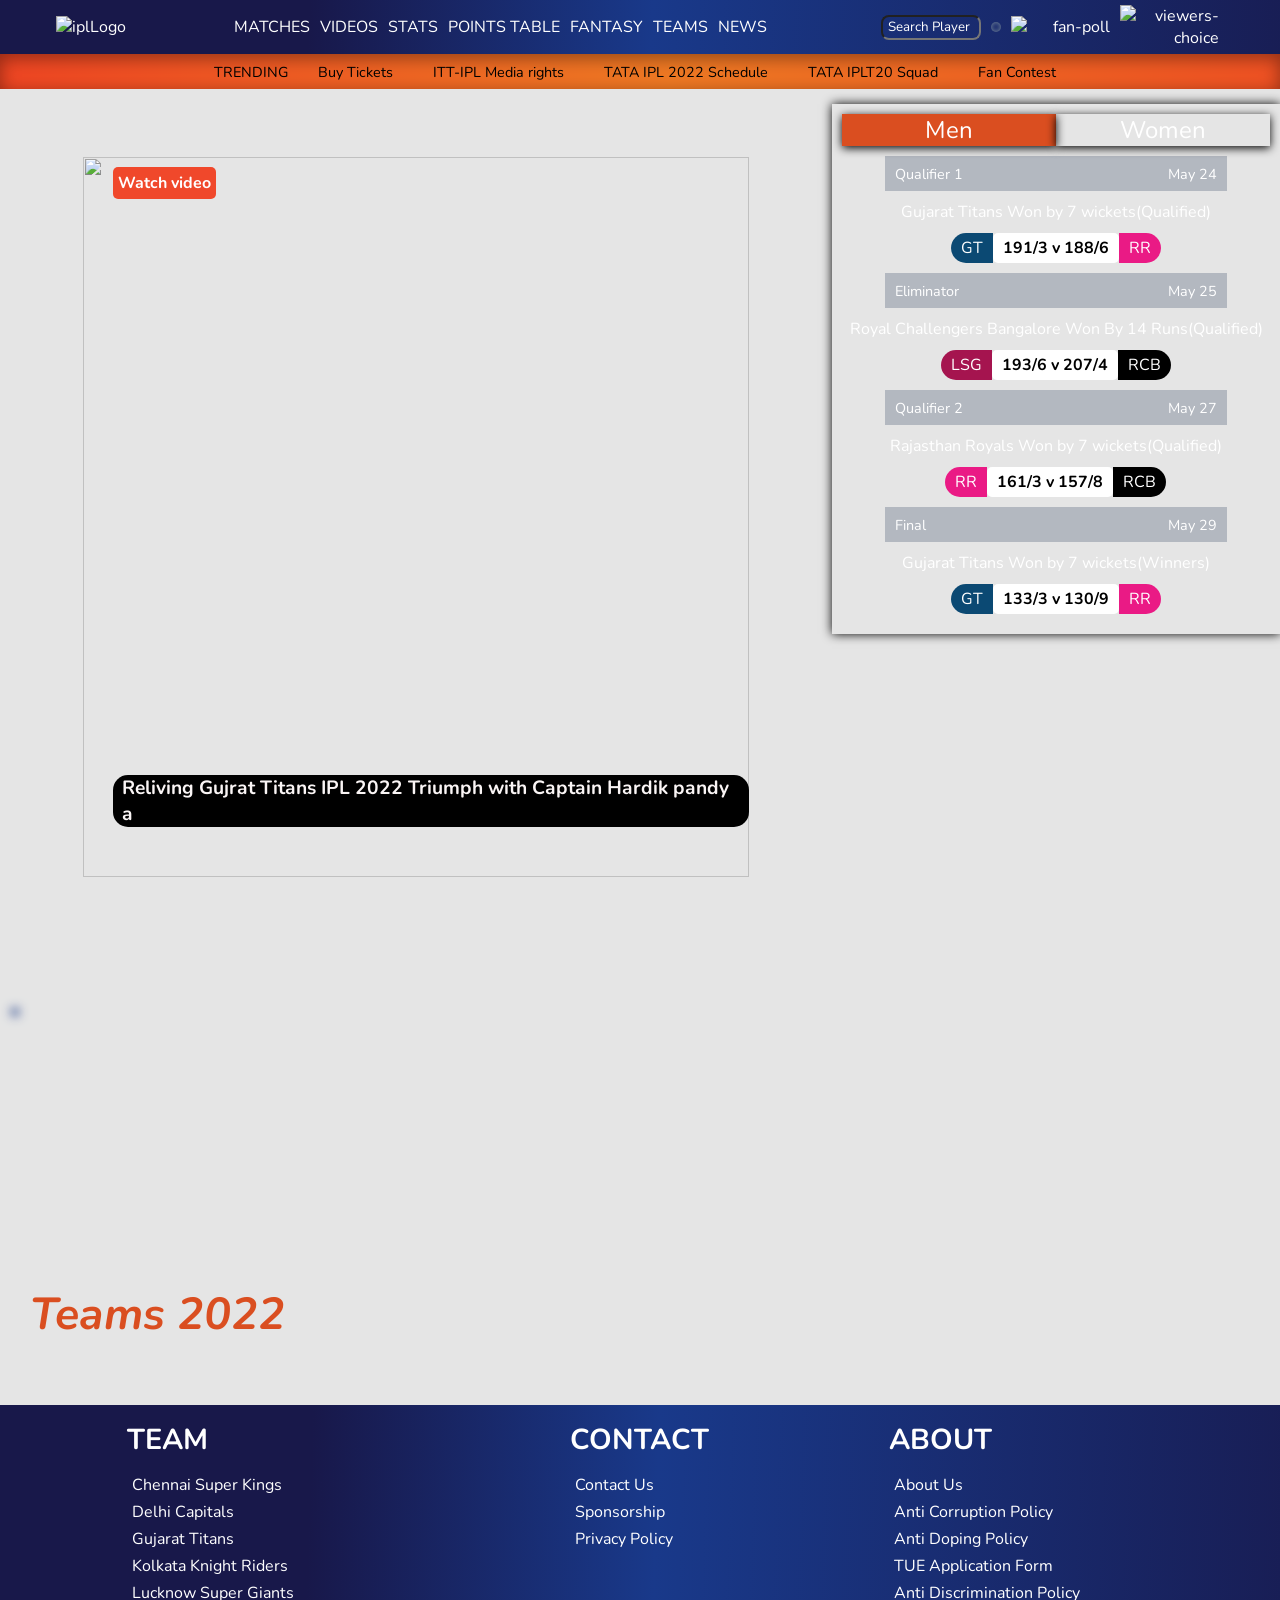
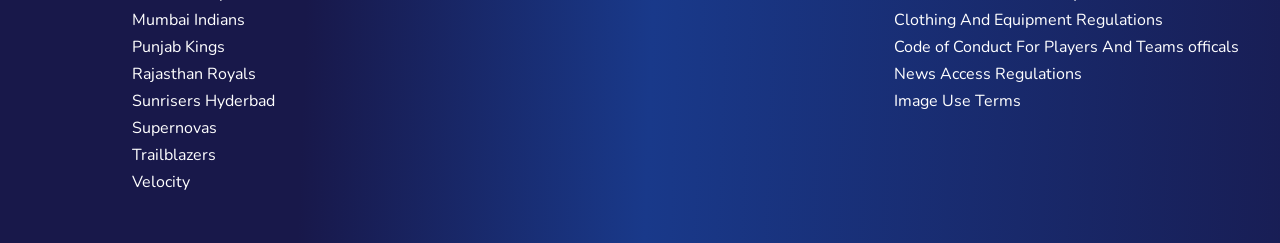
==== views/index.html @ 37f4d956 "Add files via upload" ====
<!DOCTYPE html>
    <html lang="en">
    
    <head>
        <meta charset="UTF-8">
        <meta http-equiv="X-UA-Compatible" content="IE=edge">
        <meta name="viewport" content="width=device-width, initial-scale=1.0">
        <link rel="stylesheet" href="../../public/css/style.css">
        <script src="https://kit.fontawesome.com/b57fd66914.js" crossorigin="anonymous"></script>
        <title>Indian Premier League</title>
        <link rel="icon"
            href="https://play-lh.googleusercontent.com/jT7BW0fN4fdzlBCkBQqfooB6ormtmKztDpXm_F7CyAMIPRZcL28boQmOwWqvCVelnDl5=w240-h480-rw"
            type="image/x-icon">
        <script src="https://kit.fontawesome.com/b57fd66914.js" crossorigin="anonymous"></script>
  
        <style>
            @import url('https://fonts.googleapis.com/css2?family=Lobster&family=Nunito:ital,wght@0,300;0,400;0,500;0,600;0,700;0,800;0,900;1,200;1,300;1,400;1,500;1,600;1,700;1,800;1,900&display=swap');

*{
    margin: 0;
    padding: 0;
    box-sizing: border-box;
    font-family: 'Nunito', sans-serif;
}



.navbar{
    display: flex;
    justify-content: space-around;
    width: 100%;
    padding: 5px;
    align-items: center;
    color: white;
    background: linear-gradient(92.04deg,#18184a 24.18%,#19398a 50.95%,#18184a 110.32%);
}

#centernav ul{
    justify-content: space-between;
    align-items: center;
    list-style-type: none;
    margin: 5px;
    display:none;
}

#centernav ul li{
    display: flex;
    margin: 0px 5px;
    align-items: center;
    
}

#leftnav{
    margin: 0px 3px;
}

#leftnav img{
    width: 80%;
}

#rightnav{
    text-align: right;
    margin: 0px 3px;
    display:flex;
    justify-content: center;
    align-items: center;
}

#rightnav img{
    margin: 0px 5px;
    width: 30%;
}

.trendingFlex{
    display: none;
}
.trendingFlex ul li{
    display: none;
    list-style-type: none;
    font-size: clamp(0.7rem,0.9rem,1.1rem);
}

   #moreOpsbtn{
    display: flex;
    margin: 0px 8px ;
    align-items: flex-end;
}

.sliderContainer{
    background: url("https://www.iplt20.com/assets/images/banner_bg.jpg");
    display: block;
    padding: 5px 0;
} 



.slides{
    display:flex;
    flex-direction: column;
    justify-content: space-evenly;
    margin: auto;
    width: 80%;
    position: relative;
    word-wrap: break-word;
    
}

#slideimg{
  width: 100%;
  margin: auto ;
  display: block;
}

.watchvideo{
    position: absolute;
    font-weight: bold;
    top: 10px;
    right: 10px;
    color: white;
    font-size: 1rem;
    background-color: #F0482B;
    padding: 5px;
    border-radius: 5px;
    height: fit-content;
    width: fit-content;
}

.imgdisc{
    color:rgb(250, 245, 245);
    font-size: clamp(1rem,1.2rem,1.4rem);
    position: absolute;
    font-weight: bold;
    bottom: 0px;
    left: 30px;
    padding: 0px 9px;
    background-color: black;
    border-radius: 15px;
    word-break: break-all;
}

#addplayer{
    box-shadow: 0px 0px 5px inset lightslategray;
    padding: 5px;
    border-radius: 5px;
    margin: 0px 5px;
}


#addplayerbtn{
    background: transparent;
    color: white;
    outline:none;
    margin: 0px 5px;
    border: none;
    outline:none;
    display: flex;
    justify-content: center;
    align-items: center;
}

@media screen and (min-width:1000px) {
    #centernav ul{
        display: flex;
    }
    .trendingFlex ul li{
    margin: 0px 15px;
    font-size: clamp(0.7rem,0.9rem,1.1rem);
    list-style-type: none;
}
}

@media screen  and (min-width:800px){
    .trendingFlex ul li{
    display:flex;
    }
    #moreOpsbtn{
    display: none;
}
.trendingFlex{
    display: flex;
}
#slideimg{
  width: 100%;
  height: 80vh;
  margin: auto ;
  display: block;
}


.sliderContainer{
    display: grid;
    grid-template-columns: 6.5fr 3.5fr;
    justify-content: space-between; 
    height: 95vh;  
    
}
 .imgdisc{
    color:rgb(250, 245, 245);
    font-size: clamp(1rem,1.2rem,1.4rem);
    position: absolute;
    font-weight: bold;
    bottom: 50px;
    left: 30px;
    padding: 0px 9px;
    background-color: black;
    border-radius: 15px;
    word-break: break-all;
}

.watchvideo{
    position: absolute;
    font-weight: bold;
    bottom: 100px;
    left: 30px;
    color: white;
    font-size: 1rem;
    background-color: #F0482B;
    padding: 5px;
    border-radius: 5px;
}

.Team22{
    position: relative;
    top: 100px;
    color: #DA4E20;
    margin: 110px 30px 50px 30px;
    font-style: italic;
}

}
.fa-address-card{
    height: 30px;
    width: 30px;
    display: flex;
    justify-content: center;
    align-items: center;
    font-size: 20px;
}

#rightnav input{
    border-radius: 8px;
    height: 25px;
    margin: 0px 5px;
    padding: 0px 5px;
    width: 100px;
    background: transparent;
    border: 2px solid  linear-gradient(90.15deg,#ef4123 -4.45%,#ef7923 52.36%,#ef4123 118.57%);
    outline: 2px solid  linear-gradient(90.15deg,#ef4123 -4.45%,#ef7923 52.36%,#ef4123 118.57%);
    color: white;
    }

#rightnav input::placeholder{
    color: white;
}

.teamCardbox,.teamCardContainer{
    display: grid;
    grid-template-columns: repeat( auto-fit, minmax(320px, 1fr) );
    justify-content: center;
    margin: 20px 0;
    align-items: center;
    text-align: center;
}

.teamCardbox{
    align-content: center;

}

body{
    background-color: #E5E5E5;
}


.teams{
    width: 18rem;
    height: 48vh;
    text-align: center;
    border: 1px solid black;  
    margin:  20px 20px ;
    border-radius: 16px;
    
}

.teams:hover img{
    height: 180px;
    width: 180px;
    transition: all .8s ease-in-out;
}

.sec2{
    display: grid;
    grid-template-columns: repeat(auto-fill,minmax(400px,1fr));
    width: 100%;
}

.playersCard{
    height: 48vh;
    width: 80%;
    background-size: cover;
    margin: 25px auto;
    border-radius: 10px;
}

.playersCard img{
height: 80%;
width: 100%;
align-items: center;
}

.playersCard a{
    text-decoration: none;
}

.iplsquad{
    background: -webkit-linear-gradient(180deg,#18184a 24.18%,#19398a 50.95%,#18184a 110.32%);
    -webkit-background-clip: text;
    -webkit-text-fill-color: transparent;
    font-size: 5rem;   
}

.iplsquaddiv{
    margin: 2rem;
    display: flex;
    justify-content: space-between;
    margin: 150px 30px 30px 30px;
}

.viewAll{
    height: fit-content;
    width: fit-content;
    border: 1px solid black;
    padding: 3px;
    border-radius: 8px;
    position: relative;
    top: 20px;
    background: linear-gradient(92.04deg,#18184a 24.18%,#19398a 50.95%,#18184a 110.32%);
    color: white; 
} 

.playersCard ul{
    list-style-type: none;
    color: white;
    text-align: center;
    position: relative;
    bottom: 8%;   
    width: 100%;
    font-size: 1.2rem;
    border-radius: 10px;
}

.playersCard ul li:nth-child(1){
    font-size: 1.8rem;
    /* color: black; */
    font-weight: bold;
}

.playersCard ul li span{
    font-weight: bold;
    margin:0 4px;
    font-size: 1.2rem;
}

.teams a{
    text-decoration: none;
    color: white;
    display: grid;
    grid-template-rows: 1fr;
    height: 100%;
}

.teams img{
    height: 10rem;
    width: 10rem;
    margin: auto;
}

.teams h5{
    font-size: 1.3rem;
    margin: 5px 0;
}

.teams:hover h5{
     font-size:1.5rem ;
     transition: all .8s ease-in-out;
}

.teams p{
    font-size: 1.1rem;
}

.teams div{
    font-size: 1.1rem;
    margin: 7px auto;
    border: 1px solid red;
    width: fit-content;
    padding: 5px 5px;
    border-radius: 15px;
    color: rgb(170, 126, 14);
    background-color: white;
}

.fa-trophy{
    color:goldenrod;
    margin: 0px 3px;
}

.navbar2{
  display:grid;
  grid-template-columns: repeat(auto-fill,minmax(100px,1fr));
  justify-content: center;
  align-items: center;
  padding: 15px;
  margin: 30px 0px 0px 0px ;
}



.navbar2 img{
    height: 85px;
    width: 85px;
}

.formContainer{
    margin: 40px  auto  0;
    /* height: 150px; */
    width: fit-content;
    padding: 5px;
    box-shadow: 0px 0px 10px inset lightslategray;
    font-weight: bold;
    /* text-align: center; */
    display: none;
}

.formContainer form input{
    margin: 5px;
    border: none;
    outline: none;
}

.formContainer form{
    margin: 10px;
}


.formContainer form label{
    font-size: 1.2rem;
}

#subbtn{
    margin-left:25%;
    font-size: 1rem;
    background: linear-gradient(92.04deg,#18184a 24.18%,#19398a 50.95%,#18184a 110.32%);
    /* background: linear-gradient(92.04deg,#98b3bb 24.18%,#466bab 50.95%,#1A3C93 110.32%); */
    color: white;
    outline: none;
    border: none;
    padding: 2px 5px;
    border-radius: 5px;
}

#dlbtn{
    margin-left:5%;
    font-size: 1rem;
    background: linear-gradient(92.04deg,#18184a 24.18%,#19398a 50.95%,#18184a 110.32%);
    /* background: linear-gradient(92.04deg,#98b3bb 24.18%,#466bab 50.95%,#1A3C93 110.32%); */
    color: white;
    outline: none;
    border: none;
    padding: 2px 5px;
    border-radius: 5px;
}

#fname,#role,#fteam,#AddplayCode{
    outline: none;
    border: none;
    padding: 5px;
    width: 250px;
}

.teamBanner{
    background-image: url("https://www.iplt20.com/assets/images/ipl-og-image-new.jpg");
    width: 100%;
    /* height: 100%; */
    background-size: cover;
    background-repeat: no-repeat;
    outline: none;
    border: none;
}

 .selectedteam{
    display: grid;
    grid-template-columns: 1fr 1fr;
 } 

.cont{
    padding: 15px;
    display: flex;
    background: linear-gradient(92.04deg,#98b3bb 24.18%,#466bab 50.95%,#1A3C93 110.32%);
    color: white;
}

.logo{
    height: 180px;
    width: 180px;
}

.cont div h2{
    font-size: 3rem;
}

.cont div:last-child{
    display: flex;
    justify-content:flex-start;
    flex-direction: column;
    margin: 0px 0px 0px 20px ;

}

.trophy{
    margin: 10px;
    width: 100%;
    padding-top: 5px;
    margin: 8px 0;
}

.trophy i {
    width:fit-content;
    height: 30px;
    background-color: white;
    display:flex;
    justify-content:space-evenly;
    align-items: center;
    border-radius: 15px;
    padding: 0px 5px;
}

.trophy ul{
    margin: 20px 0px ;
    font-size: 1.3rem;
    list-style-type: none;
}

.trophy ul li{
    margin: 5px 0px;
    
}

.trophy ul li span{
    color:black;
    font-weight: bold;
    font-size: 1.5rem;
}

.officialsite{
    height: 30px;
    width: 300px;
    font-size: 1.5rem;
    /* background-color: #EF4123; */
    background: linear-gradient(92.04deg,#18184a 24.18%,#19398a 50.95%,#18184a 110.32%);
    border-radius: 8px;
    color: white;
    padding: 5px;
    margin: 8px 0px;
    display:flex;
    justify-content: space-evenly;
    align-items: center;
}

.playersec{
    display:flex;
    justify-content: center;
    align-items: center;
    height: fit-content;
}

@media screen and (max-width:550px) {
    .playersec{
        display: flex;
        justify-content: center;
        align-items:flex-start;
        flex-direction: column;
        margin: 0;
    }
    .playerImg{
        text-align: center;
    }
    .playerImg img{
        text-align: center;
        padding: 0;
    }
    .iplsquaddiv{
        margin: 50px 20px 30px 20px;
    }
    .iplsquad{
        font-size: 3rem;
    }
    #viewerImg{
        display: none;
    }
}


.playerImg{
    width: 80%;
    text-align: right;
    height: 60vh;
    box-sizing: border-box;
}

.playerImg img{
    height: 100%;
    
}

.playerabout{
    width: 80%;
    padding: 0px 10px;
}

.playerabout h1{
    font-size:clamp(2rem,3rem,4rem);
    color: white;
}
#playerDis{
            color: white;
            font-size: clamp(0.9rem,1.1rem,1.3rem);
        }

        

.playerabout ul li{
    list-style-type: none;
    font-size:clamp(1rem,1.3rem,1.6rem);
    color: white;
}


footer{
    margin: 50px 0 0 0;

}

footer div{
    background: linear-gradient(92.04deg,#18184a 24.18%,#19398a 50.95%,#18184a 110.32%);
    color: white;
    display: grid;
    grid-template-columns: 1fr 1fr 1fr;
}

footer div ul{
  margin:0px auto;
}

footer div ul h1{
    margin: 15px 0;
    font-size: 1.8rem;
}

footer div ul li{
    list-style-type: none;
    margin: 5px;
    font-size: 1rem;
}

footer div ul li:last-child{
    margin-bottom: 50px;
}

.trendingFlex{
    background: linear-gradient(90.15deg,#ef4123 -4.45%,#ef7923 52.36%,#ef4123 118.57%);
    box-shadow: inset 0 4px 18px rgb(0 0 0/ 40%);
    height: 2.2rem;
    display:flex;
    justify-content: space-evenly;
    align-items: center;
}

.fa-angle-right{
color: rgb(220, 210, 210);
margin: 0px 5px;    
}


.trendingFlex ul{
    display: flex;
    justify-content: center;
    align-items: center;
}

.Container{
    box-shadow:  0px 0px 10px black;
    padding: 10px;
    margin: 10px 0px;
}

.tickets{
width: 98%;
height: 120px;
margin: 50px auto;
}

.Team22{
position: relative;
color: #DA4E20;
margin: 70px 30px;
font-style: italic
}

.Team22 h1{
font-size:clamp(2rem,2.8rem,3.2rem);
}

.tickets img{
    width: 100%;
    border-radius: 15px;
    box-shadow: 2px 2px 10px 5px #7e8eb5;
}


.MenWomens ul{
display: grid;
grid-template-columns: 1fr 1fr;
justify-content: space-around;
text-align: center;
list-style-type: none;
font-size: 1.5rem;
color: white;
}

.MenWomens ul li{
    font-size: 1.5rem;
box-shadow: 0px 2px 10px black;

}

.Matchteams{
    display:flex;
    justify-content: space-between;
    align-items: center;
    width: 80%;
    margin: 10px auto;
    background: rgb(1 24 60 / 22%);
    padding: 0px 10px;
    height: 35px;
    color:white
}

.Matchteams p{
    font-size: clamp(0.7rem,0.9rem,1.1rem);
}

.matchres{
text-align: center;
margin: 10px auto;
font: 1.2rem;
color:white

}

.finalScore{
    display:flex;
    justify-content: center;
    align-items: center;
    width: 60%;
    margin: 10px auto;
}

.finalScore div{
    padding: 0px 10px;
    height: 30px;
    display:flex;
    justify-content: center;
    align-items: center;
}

.fsleft{
    border-top-left-radius: 20px;
    border-bottom-left-radius: 20px;
    transition: all 0.5s ease-in-out;
}
.fsright{
    border-top-right-radius: 20px;
    border-bottom-right-radius: 20px;
    transition: all 0.5s ease-in-out;

}

.finalScore:hover .fsright,.finalScore:hover  .fsleft{
    padding: 0px 20px;
}

.GT{
    background-color: #0B4973;
    color: white;
}

.RR{
    color: white;
    background-color: #EA1A85;
}

.LSG{
    color: white;
    background-color:#A5144F ;
}
.RCB{
    color: white;
    background-color:black ;
}

.fscenter{
    background-color: white;
    color: black;
    font-weight: bold;
    border-radius: 5px;
}

#mens{
    background-color: #DA4E20;
}

#playerdes{
    padding: 10px;
}

        </style>
  
  
    </head>
    
    <body>
        <header>
            <nav class="navbar">
                <div id="leftnav">
                    <img src="https://www.iplt20.com/assets/images/ipl-logo-new-old.png" alt="iplLogo">
                </div>
    
                <div id="centernav">
                    <ul>
                        <li>MATCHES</li>
                        <li>VIDEOS</li>
                        <li>STATS</li>
                        <li>POINTS TABLE</li>
                        <li>FANTASY</li>
                        <li>TEAMS</li>
                        <li>NEWS</li>
                    </ul>
                </div>
    
                <div id="rightnav">
                    <input type="text" placeholder="Search Player By Team">
                    <i id="addplayer" class="fa-solid fa-user-plus"></i>
                    <img src="https://www.iplt20.com/assets/images/fan-poll.svg" alt="fan-poll">
                    <img id="viewerImg" src="https://www.iplt20.com/assets/images/viewers-choice.svg" alt="viewers-choice">
                </div>
            </nav>
    
            <div class="trendingFlex">
                <ul>
                    <li>TRENDING</li>
                    <li>Buy Tickets <i class="fa-solid fa-angle-right"></i></li>
                    <li>ITT-IPL Media rights <i class="fa-solid fa-angle-right"></i></li>
                    <li>TATA IPL 2022 Schedule <i class="fa-solid fa-angle-right"></i></li>
                    <li>TATA IPLT20 Squad <i class="fa-solid fa-angle-right"></i></li>
                    <li> Fan Contest <i class="fa-solid fa-angle-right"></i></li>
                </ul>
            </div>
        </header>
    
        <section class="sliderContainer">
            <div class="slides">
                <img id="slideimg"
                    src="https://cf-images.eu-west-1.prod.boltdns.net/v1/static/3588749423001/887b8228-7adb-4319-baf7-7978dd3a1406/c396855b-0408-47da-bc2b-18a61cea74db/1280x720/match/image.jpg"
                    alt="" srcset="">
                <div class="watchvideo"> Watch video </div>
                <p class="imgdisc">Lorem ipsum dolor sit amet consectetur adipisicing elit. Explicabo, nam.</p>
            </div>
            <div class="scoreCardContainer">
                <div class="Container">
                    <div class="MenWomens">
                        <ul class="menswomenul">
                            <li id="mens">Men</li>
                            <li id="womens">Women</li>
                        </ul>
                    </div>
                    <div class="temastatusCard">
                        <div class="Matchteams">
                            <p>
                                Qualifier 1
                            </p>
                            <p>
                                May 24
                            </p>
                        </div>
                        <p class="matchres">Gujarat Titans Won by 7 wickets(Qualified)</p>
                        <div class="finalScore">
                            <div class="fsleft GT">GT</div>
                            <div class="fscenter"> 191/3 v 188/6 </div>
                            <div class="fsright RR">RR</div>
                        </div>
                    </div>
        
                    <div class="temastatusCard">
                        <div class="Matchteams">
                            <p>
                                Eliminator
                            </p>
                            <p>
                                May 25
                            </p>
                        </div>
                        <p class="matchres">Royal Challengers Bangalore Won By 14 Runs(Qualified)</p>
                        <div class="finalScore">
                            <div class="fsleft LSG">LSG</div>
                            <div class="fscenter"> 193/6 v 207/4 </div>
                            <div class="fsright RCB">RCB</div>
                        </div>
                    </div>
                    <div class="temastatusCard">
                        <div class="Matchteams">
                            <p>
                                Qualifier 2
                            </p>
                            <p>
                                May 27
                            </p>
                        </div>
                        <p class="matchres">Rajasthan Royals Won by 7 wickets(Qualified)</p>
                        <div class="finalScore">
                            <div class="fsleft RR">RR</div>
                            <div class="fscenter"> 161/3 v 157/8 </div>
                            <div class="fsright RCB">RCB</div>
                        </div>
                    </div>
                    <div class="temastatusCard">
                        <div class="Matchteams">
                            <p>
                                Final
                            </p>
                            <p>
                                May 29
                            </p>
                        </div>
                        <p class="matchres">Gujarat Titans Won by 7 wickets(Winners)</p>
                        <div class="finalScore">
                            <div class="fsleft GT">GT</div>
                            <div class="fscenter"> 133/3 v 130/9 </div>
                            <div class="fsright RR">RR</div>
                        </div>
                    </div>
                </div>
            </div>
        </section>

        <section id="searchresult">
            <div class="formContainer" id="formContainerid">
                <form>
                    <label for="fname">Name : </label><br>
                    <input type="text" id="fname" name="fname" placeholder="PlayerName"><br>
                    <label for="lname"> Team : </label><br>
                    <input type="text" id="fteam" name="fteam" 
                    placeholder="PlayerTeam"><br>
                    <label for="lname"> Role : </label><br>
                    <input type="text" id="role" name="role"
                    placeholder="PlayerRole"><br>
                    <label for="AddLPlayerCode"> AddPlayer Code : </label><br>
                    <input type="number" id="AddplayCode" name="AddLPlayerCode"
                    placeholder="345235"><br>
                    <label for="description"> Player Description : </label> <br>
                    <textarea name="playerdes" id="playerdes" cols="30" rows="5" placeholder="PLayerDescription"></textarea>
                    <p>*For deletion only PlayerName and Team is required.</p>
                </form>
                <div>
                    <button id="subbtn">Add</button> <button id="dlbtn"> Delete </button>
                </div>
            </div>
            <div class="resultbox">
            </div>
        </section>

    
        <section class="tickets">
            <img src="https://www.iplt20.com/assets/images/buy-tickets-banner-op-3.png" alt="">
        </section>
    
        <section class="Team22">
             <h1> Teams 2022 </h1>
        </section>
    
        <section id="section2home">
            <div class="teamCardContainer">
                <div class="teamCardbox">
                </div>
    
            </div>
        </section>
    
    
        <footer>
            <div>
                <ul>
                    <h1>TEAM</h1>
                    <li>Chennai Super Kings</li>
                    <li>Delhi Capitals</li>
                    <li>Gujarat Titans</li>
                    <li>Kolkata Knight Riders</li>
                    <li>Lucknow Super Giants</li>
                    <li>Mumbai Indians</li>
                    <li>Punjab Kings</li>
                    <li>Rajasthan Royals</li>
                    <li>Sunrisers Hyderbad</li>
                    <li>Supernovas</li>
                    <li>Trailblazers</li>
                    <li>Velocity</li>
                </ul>
    
                <ul>
                    <h1>CONTACT</h1>
                    <li>Contact Us</li>
                    <li>Sponsorship</li>
                    <li>Privacy Policy</li>
                </ul>
    
                <ul>
                    <h1>ABOUT</h1>
                    <li>About Us</li>
                    <li>Anti Corruption Policy</li>
                    <li>Anti Doping Policy</li>
                    <li>TUE Application Form</li>
                    <li>Anti Discrimination Policy</li>
                    <li>Clothing And Equipment Regulations</li>
                    <li>Code of Conduct For Players And Teams officals</li>
                    <li>News Access Regulations</li>
                    <li>Image Use Terms</li>
                </ul>
            </div>
    
        </footer>    
<script>
const teamCardContainer = document.getElementsByClassName(".teamCardContainer");
const teamCardbox = document.querySelector(".teamCardbox");
const selectedteam = document.querySelector(".selectedteam");
const selectedteamdetails = document.querySelector(".selectedteamdetails");
const inputData = document.querySelector("input");
const section2 = document.querySelector(".sec2");
const playerContainer = document.querySelector(".playerContainer");
const resultbox = document.querySelector(".resultbox");
const section2home = document.getElementById("#section2home");
const searchresult = document.getElementById("#searchresult");
const addplayer = document.querySelector("#addplayer");
const formname = document.getElementById("fname");
const formteam = document.getElementById("fteam");
const formrole = document.getElementById("role");
const submit = document.getElementById("subbtn");
const deletep = document.getElementById("dlbtn");
const formContainer = document.getElementById("formContainerid");
const check = location.href;
const slideimg = document.getElementById('slideimg')
const imgdisc = document.querySelector('.imgdisc')
const mensColor = document.getElementById('mens')
const womensColor = document.getElementById('womens')
const menswomenul = document.querySelector('.menswomenul')
const teams22 = document.querySelector('.Team22')
const playerdesform = document.getElementById('playerdes')
const AddplayCode = document.getElementById('AddplayCode')
let count = 0;

let imgArr = ['https://cf-images.eu-west-1.prod.boltdns.net/v1/static/3588749423001/13d385bb-5454-4528-81f5-ad7db9e4a389/91409203-c739-46c2-875b-25b1a0f58b03/1280x720/match/image.jpg',
'https://cf-images.eu-west-1.prod.boltdns.net/v1/static/3588749423001/d5771d5d-a702-49f5-899e-c92cd22d7901/4be25f05-8c40-48d7-bf73-a9df85511384/1280x720/match/image.jpg',
'https://cf-images.eu-west-1.prod.boltdns.net/v1/static/3588749423001/313720f4-667c-437a-8c8d-e34af8968ffc/ff2335bc-a243-4301-aa4f-470a6b4abd14/1280x720/match/image.jpg',
'https://cf-images.eu-west-1.prod.boltdns.net/v1/static/3588749423001/887b8228-7adb-4319-baf7-7978dd3a1406/c396855b-0408-47da-bc2b-18a61cea74db/1280x720/match/image.jpg']



let imgdes = [
  "TATA IPL 2022: Top Moments",'Reliving Gujrat Titans IPL 2022 Triumph with Captain Hardik pandya ','Capping of Gujarat Titans IPL 2022 win with Rashid khan and David Miller','Captian Hardik,delivers for GT with superb 3-17'
]

setInterval(()=>{
  count++
  if(count == 4){
    count = 0;
  }
  slideimg.src = imgArr[count]
  imgdisc.innerHTML = imgdes[count]

},1000)



  menswomenul.addEventListener('click',(e)=>{
  let checkId = e.target.id
    if(checkId == "mens"){
      womensColor.style.background="transparent";
      mensColor.style.backgroundColor=" #DA4E20";
    }else if(checkId == "womens"){
      womensColor.style.backgroundColor=" #DA4E20"
      mensColor.style.background="transparent";
    }
  })

  submit.addEventListener("click", () => {
    let playrole = formrole.value;
    let playname = formname.value;
    let playteam = formteam.value;
    let playdes = playerdesform.value
    let AddplayerCode = AddplayCode.value 
    if( AddplayerCode == 345235 ){
        done(playname, playteam, playrole,playdes);
    }else{
        alert('Please enter right AdplayerCode')
    }
    console.log(playteam);
    alert("Player Updated Please Check Team");
    playname = "";
    playrole = "";
    playteam = "";
    playdes = ""
  });



  deletep.addEventListener("click", () => {
    const playteam = formteam.value;
    const playerName = formname.value;
    deletePlayer(playteam,playerName);
    alert("Player Deleted Please Check Team");
  });
  

  addplayer.addEventListener("click", () => {
    formContainer.style.display = "block";
    console.log('clicked')
  });


  function done(name, team, role, des) {
    console.log(name, team, role, des);
  var link = 1;
  if (/^c/i.test(team)) {
    link = 1;
  } else if (/^d/i.test(team)) {
    link = 2;
  } else if (/^g/i.test(team)) {
    link = 3;
  } else if (/^k/i.test(team)) {
    link = 4;
  } else if (/^l/i.test(team)) {
    link = 5;
  } else if (/^m/i.test(team)) {
    link = 6;
  } else if (/^p/i.test(team)) {
    link = 7;
  } else if (/^ra/i.test(team)) {
    link = 8;
  } else if (/^ro/i.test(team)) {
    link = 9;
  } else if (/^s/i.test(team)) {
    link = 10;
  } else {
    alert("Please write complete name.");
  }
    addplayerPost(link,name,role,des)
}

let fakedes = " (DESCRIPTION WAS LESS THEN 50)  Lorem ipsum dolor sit amet consectetur adipisicing elit. Aspernatur, assumenda. In aliquam deserunt unde, dicta esse libero cum consequuntur eum, natus consectetur enim, quas assumenda fuga exercitationem nihil dolorem. Praesentium dolore doloremque quod error eligendi. Repudiandae impedit, magni molestiae quia sint ea fugit, odit dolore similique placeat accusantium deserunt voluptatibus beatae tempore quod? Inventore, neque incidunt necessitatibus totam culpa optio. Mollitia aliquam, cupiditate at quaerat ducimus non neque commodi accusantium minima atque, nisi tempora, tempore quam repellendus maiores! Beatae minima veniam optio facere nam nemo, maxime expedita temporibus eligendi assumenda perferendis officia accusamus sint dicta provident explicabo? Iste, eveniet corporis."

function addplayerPost(link,name,role,des){
    if(des.length < 50){
        des = fakedes
    }
    fetch(`http://localhost:8080/addPlayer/${link}`, {
     method: "POST",
     body: JSON.stringify({
    img: "https://www.nicepng.com/png/full/244-2442998_cricket-batsman-vector-png-cricket-png.png",
    playername: `${name}`,
    role: `${role}`,
    price: "20lakh",
    isPlaying: "New Added",
    description:`${des}` 
     }),
     headers: {
         "Content-type": "application/json; charset=UTF-8"
     }
 })
 .then(response => response.json())
 .then(json => console.log(json));

}

  inputData.addEventListener("keyup", function (e) {
    if (e.keyCode === 13) {
      let comp = e.target.value;
      console.log(comp)
      if (/^c/i.test(comp)) {
        search(1);
      } else if (/^d/i.test(comp)) {
        search(2);
      } else if (/^g/i.test(comp)) {
        search(3);
      } else if (/^k/i.test(comp)) {
        search(4);
      } else if (/^l/i.test(comp)) {
        search(5);
      } else if (/^m/i.test(comp)) {
        search(6);
      } else if (/^p/i.test(comp)) {
        search(7);
      } else if (/^rr/i.test(comp)) {
        search(8);
      } else if (/^rc/i.test(comp)) {
        search(9);
      } else if (/^s/i.test(comp)) {
        search(10);
      } else if (comp == "") {
        location.reload();
      } else {
        alert("Please write complete name.");
      }
      comp = "";
    }
  });

function deletePlayer(team,name) {
    console.log("functioncalled")
  var link = 0;
  if (/^c/i.test(team)) {
    link = 0;
  } else if (/^d/i.test(team)) {
    link = 1;
  } else if (/^g/i.test(team)) {
    link = 2;
  } else if (/^k/i.test(team)) {
    link = 3;
  } else if (/^l/i.test(team)) {
    link = 4;
  } else if (/^m/i.test(team)) {
    link = 5;
  } else if (/^p/i.test(team)) {
    link = 6;
  } else if (/^ra/i.test(team)) {
    link = 7;
  } else if (/^ro/i.test(team)) {
    link = 8;
  } else if (/^s/i.test(team)) {
    link = 9;
  } else {
    alert("Please write complete name.");
  }
  console.log(`http://localhost:8080/Player${link+1}/${name}`)
   
  fetch(`http://localhost:8080/Player${link+1}/${name}`,{
  method:'DELETE',
  headers: {
  'Content-Type':'application/json',
  },
//   body: JSON.stringify(Your_additional_data_info)
})


    
}


function search(link) {
  teamCardbox.style.display = "none";
  resultbox.innerHTML = "";
  teams22.style.display = "none";
  resultbox.innerHTML = `
  <div class="iplsquaddiv">
        <h1 class="iplsquad">IPL Squad 2022</h1>
        <div class="viewAll">View All</div>
  </div>`

  Promise.all([
	fetch(`http://localhost:8080/getTeams/${link}`),
	fetch(`http://localhost:8080/players${link}`)
]).then(function (responses) {
	return Promise.all(responses.map(function (response) {
		return response.json();
	}));
}).then(function (data) {
	console.log(data);
    var part1 = data[0]
    var part2 = data[1]
    appendSearchRes(part1[0],part2)
}).catch(function (error) {
	console.log(error);
});            
}

function appendSearchRes(part1,part2){
    for (var k = 0; k < part2.length; k++) {
    const selectteamdata = `
    <div class="playersec" style="background:${part1.background}; margin:10px 10px ;">
    <div class="playerImg">
    <img src="${part2[k].img}" alt="">
    
    </div>
    <div class="playerabout">
        <h1>${part2[k].playername}</h1>
        <ul>
            <li>Team : ${part1.teamName} </li>
            <li>Roll : ${part2[k].role}</li>
            <li>Price : ${part2[k].price}</li>
            <li>Status : ${part2[k].isPlaying}</li>
        </ul>
    </div>
    </div>
    `;
    resultbox.innerHTML += selectteamdata;
  }
}


fetch('http://localhost:8080/getTeams')
.then((Response) => Response.json())
.then((data)=>{
    appendCard(data)
})

function appendCard(data){
    console.log(data)
    for (var i = 0; i < 10; i++) {
      const teamCards = `<div class="teams" id="${i + 1}"  style="background:${
        data[i].background
      };border:${data[i].border}">
        <a href="teamdetails?id=${i + 1}" id="${i + 1}">
            <img src="${data[i].img}" alt="teamLogo" id="${i + 1}">
            <h5>${data[i].teamName}</h5>
            <p>${data[i].Stadium}</p>
            <div> <i class="fa-solid fa-trophy"></i>${data[i].Won} </div>
        </a>
    </div>`;
      if (document.querySelector(".teamCardbox") != null) {
        teamCardbox.innerHTML += teamCards;
      }
    }
}
</script>



</script>
</body>
</html>
---- public/css/style.css ----
@import url('https://fonts.googleapis.com/css2?family=Lobster&family=Nunito:ital,wght@0,300;0,400;0,500;0,600;0,700;0,800;0,900;1,200;1,300;1,400;1,500;1,600;1,700;1,800;1,900&display=swap');

*{
    margin: 0;
    padding: 0;
    box-sizing: border-box;
    font-family: 'Nunito', sans-serif;
}



.navbar{
    display: flex;
    justify-content: space-around;
    width: 100%;
    padding: 5px;
    align-items: center;
    color: white;
    background: linear-gradient(92.04deg,#18184a 24.18%,#19398a 50.95%,#18184a 110.32%);
}

#centernav ul{
    justify-content: space-between;
    align-items: center;
    list-style-type: none;
    margin: 5px;
    display:none;
}

#centernav ul li{
    display: flex;
    margin: 0px 5px;
    align-items: center;
    
}

#leftnav{
    margin: 0px 3px;
}

#leftnav img{
    width: 80%;
}

#rightnav{
    text-align: right;
    margin: 0px 3px;
    display:flex;
    justify-content: center;
    align-items: center;
}

#rightnav img{
    margin: 0px 5px;
    width: 30%;
}

.trendingFlex{
    display: none;
}
.trendingFlex ul li{
    display: none;
    list-style-type: none;
    font-size: clamp(0.7rem,0.9rem,1.1rem);
}

   #moreOpsbtn{
    display: flex;
    margin: 0px 8px ;
    align-items: flex-end;
}

.sliderContainer{
    background: url("https://www.iplt20.com/assets/images/banner_bg.jpg");
    display: block;
    padding: 5px 0;
} 



.slides{
    display:flex;
    flex-direction: column;
    justify-content: space-evenly;
    margin: auto;
    width: 80%;
    position: relative;
    word-wrap: break-word;
    
}

#slideimg{
  width: 100%;
  margin: auto ;
  display: block;
}

.watchvideo{
    position: absolute;
    font-weight: bold;
    top: 10px;
    right: 10px;
    color: white;
    font-size: 1rem;
    background-color: #F0482B;
    padding: 5px;
    border-radius: 5px;
    height: fit-content;
    width: fit-content;
}

.imgdisc{
    color:rgb(250, 245, 245);
    font-size: clamp(1rem,1.2rem,1.4rem);
    position: absolute;
    font-weight: bold;
    bottom: 0px;
    left: 30px;
    padding: 0px 9px;
    background-color: black;
    border-radius: 15px;
    word-break: break-all;
}

#addplayerbtn{
    background: transparent;
    color: white;
    outline:none;
    margin: 0px 5px;
    border: none;
    outline:none;
    display: flex;
    justify-content: center;
    align-items: center;
}

@media screen and (min-width:1000px) {
    #centernav ul{
        display: flex;
    }
    .trendingFlex ul li{
    margin: 0px 15px;
    font-size: clamp(0.7rem,0.9rem,1.1rem);
    list-style-type: none;
}
}

@media screen  and (min-width:800px){
    .trendingFlex ul li{
    display:flex;
    }
    #moreOpsbtn{
    display: none;
}
.trendingFlex{
    display: flex;
}
#slideimg{
  width: 100%;
  height: 80vh;
  margin: auto ;
  display: block;
}


.sliderContainer{
    display: grid;
    grid-template-columns: 6.5fr 3.5fr;
    justify-content: space-between; 
    height: 95vh;  
    
}
 .imgdisc{
    color:rgb(250, 245, 245);
    font-size: clamp(1rem,1.2rem,1.4rem);
    position: absolute;
    font-weight: bold;
    bottom: 50px;
    left: 30px;
    padding: 0px 9px;
    background-color: black;
    border-radius: 15px;
    word-break: break-all;
}

.watchvideo{
    position: absolute;
    font-weight: bold;
    bottom: 100px;
    left: 30px;
    color: white;
    font-size: 1rem;
    background-color: #F0482B;
    padding: 5px;
    border-radius: 5px;
}

.Team22{
    position: relative;
    top: 100px;
    color: #DA4E20;
    margin: 110px 30px 50px 30px;
    font-style: italic;
}

}
.fa-address-card{
    height: 30px;
    width: 30px;
    display: flex;
    justify-content: center;
    align-items: center;
    font-size: 20px;
}

#rightnav input{
    border-radius: 8px;
    height: 25px;
    margin: 0px 5px;
    padding: 0px 5px;
    width: 100px;
    background: transparent;
    border: 2px solid  linear-gradient(90.15deg,#ef4123 -4.45%,#ef7923 52.36%,#ef4123 118.57%);
    outline: 2px solid  linear-gradient(90.15deg,#ef4123 -4.45%,#ef7923 52.36%,#ef4123 118.57%);
    color: white;
    }

#rightnav input::placeholder{
    color: white;
}

.teamCardbox,.teamCardContainer{
    display: grid;
    grid-template-columns: repeat( auto-fit, minmax(320px, 1fr) );
    justify-content: center;
    margin: 20px 0;
    align-items: center;
    text-align: center;
}

.teamCardbox{
    align-content: center;

}

body{
    background-color: #E5E5E5;
}


.teams{
    width: 18rem;
    height: 48vh;
    text-align: center;
    border: 1px solid black;  
    margin:  20px 20px ;
    border-radius: 16px;
    
}

.teams:hover img{
    height: 180px;
    width: 180px;
    transition: all .8s ease-in-out;
}

.sec2{
    display: grid;
    grid-template-columns: 1fr 1fr 1fr 1fr;
    width: 100%;
}

.playersCard{
    height: 48vh;
    width: 80%;
    background-size: cover;
    margin: 25px auto;
    border-radius: 10px;
}

.playersCard img{
height: 80%;
width: 100%;
align-items: center;
}

.playersCard a{
    text-decoration: none;
}

.iplsquad{
    background: -webkit-linear-gradient(180deg,#18184a 24.18%,#19398a 50.95%,#18184a 110.32%);
    /* -webkit-background-clip: text; */
    -webkit-text-fill-color: transparent;
    font-size: 5rem;   
}

.iplsquaddiv{
    margin: 2rem;
    display: flex;
    justify-content: space-between;
}

.viewAll{
    height: fit-content;
    width: fit-content;
    border: 1px solid black;
    padding: 3px;
    border-radius: 8px;
    position: relative;
    top: 20px;
    background: linear-gradient(92.04deg,#18184a 24.18%,#19398a 50.95%,#18184a 110.32%);
    color: white; 
} 

.playersCard ul{
    list-style-type: none;
    /* background: linear-gradient(180deg, #0078BC 0%, #17479E 100%); */
    color: white;
    text-align: center;
    position: relative;
    bottom: 8%;   
    width: 100%;
    font-size: 1.2rem;
    border-radius: 10px;
}

.playersCard ul li:nth-child(1){
    font-size: 1.8rem;
    /* color: black; */
    font-weight: bold;
}

.playersCard ul li span{
    font-weight: bold;
    margin:0 4px;
    font-size: 1.2rem;
}

.teams a{
    text-decoration: none;
    color: white;
    display: grid;
    grid-template-rows: 1fr;
    height: 100%;
}

.teams img{
    height: 10rem;
    width: 10rem;
    margin: auto;
}

.teams h5{
    font-size: 1.3rem;
    margin: 5px 0;
}

.teams:hover h5{
     font-size:1.5rem ;
     transition: all .8s ease-in-out;
}

.teams p{
    font-size: 1.1rem;
}

.teams div{
    font-size: 1.1rem;
    margin: 7px auto;
    border: 1px solid red;
    width: fit-content;
    padding: 5px 5px;
    border-radius: 15px;
    color: rgb(170, 126, 14);
    background-color: white;
}

.fa-trophy{
    color:goldenrod;
    margin: 0px 3px;
}

.navbar2{
  display:flex;
  justify-content: center;
  align-items: center;
  padding: 15px;
  margin: 30px 0px 0px 0px ;
}
.navbar2 img{
    height: 85px;
    width: 85px;
}

.formContainer{
    margin: 40px  auto  0;
    height: 150px;
    width: 300px;
    padding: 5px;
    box-shadow: 0px 0px 10px inset lightslategray;
    font-weight: bold;
    /* text-align: center; */
    display: none;
}

.formContainer form input{
    margin: 5px;
}

.formContainer form{
    margin: 10px;
}


.formContainer form label{
    font-size: 1.2rem;
}

#subbtn{
    margin-left:25%;
    font-size: 1rem;
    background: linear-gradient(92.04deg,#18184a 24.18%,#19398a 50.95%,#18184a 110.32%);
    /* background: linear-gradient(92.04deg,#98b3bb 24.18%,#466bab 50.95%,#1A3C93 110.32%); */
    color: white;
    outline: none;
    border: none;
    padding: 2px 5px;
    border-radius: 5px;
}

#dlbtn{
    margin-left:5%;
    font-size: 1rem;
    background: linear-gradient(92.04deg,#18184a 24.18%,#19398a 50.95%,#18184a 110.32%);
    /* background: linear-gradient(92.04deg,#98b3bb 24.18%,#466bab 50.95%,#1A3C93 110.32%); */
    color: white;
    outline: none;
    border: none;
    padding: 2px 5px;
    border-radius: 5px;
}

#fname,#role,#fteam{
    outline: none;
    border: none;
}

.teamBanner{
    background-image: url("https://www.iplt20.com/assets/images/ipl-og-image-new.jpg");
    width: 100%;
    /* height: 100%; */
    background-size: cover;
    background-repeat: no-repeat;
    outline: none;
    border: none;
}

 .selectedteam{
    display: grid;
    grid-template-columns: 1fr 1fr;
 } 

.cont{
    padding: 15px;
    display: flex;
    background: linear-gradient(92.04deg,#98b3bb 24.18%,#466bab 50.95%,#1A3C93 110.32%);
    color: white;
}

.logo{
    height: 180px;
    width: 180px;
}

.cont div h2{
    font-size: 3rem;
}

.cont div:last-child{
    display: flex;
    justify-content:flex-start;
    flex-direction: column;
    margin: 0px 0px 0px 20px ;

}

.trophy{
    margin: 10px;
    width: 100%;
    padding-top: 5px;
    margin: 8px 0;
}

.trophy i {
    width:fit-content;
    height: 30px;
    background-color: white;
    display:flex;
    justify-content:space-evenly;
    align-items: center;
    border-radius: 15px;
    padding: 0px 5px;
}

.trophy ul{
    margin: 20px 0px ;
    font-size: 1.3rem;
    list-style-type: none;
}

.trophy ul li{
    margin: 5px 0px;
    
}

.trophy ul li span{
    color:black;
    font-weight: bold;
    font-size: 1.5rem;
}

.officialsite{
    height: 30px;
    width: 300px;
    font-size: 1.5rem;
    /* background-color: #EF4123; */
    background: linear-gradient(92.04deg,#18184a 24.18%,#19398a 50.95%,#18184a 110.32%);
    border-radius: 8px;
    color: white;
    padding: 5px;
    margin: 8px 0px;
    display:flex;
    justify-content: space-evenly;
    align-items: center;
}

.playersec{
    display:flex;
    justify-content: center;
    align-items: center;
}

.playerImg{
    width: 50%;
    text-align: right;
}

.playerImg img{
    width: 50%;
    
}

.playerabout{
    width: 80%;
}

.playerabout h1{
    font-size: 4rem;
    color: white;
}

.playerabout ul li{
    list-style-type: none;
    font-size: 2.3rem;
    color: white;
}


footer{
    margin: 50px 0 0 0;

}

footer div{
    background: linear-gradient(92.04deg,#18184a 24.18%,#19398a 50.95%,#18184a 110.32%);
    color: white;
    display: grid;
    grid-template-columns: 1fr 1fr 1fr;
}

footer div ul{
  margin:0px auto;
}

footer div ul h1{
    margin: 15px 0;
    font-size: 1.8rem;
}

footer div ul li{
    list-style-type: none;
    margin: 5px;
    font-size: 1rem;
}

footer div ul li:last-child{
    margin-bottom: 50px;
}

.trendingFlex{
    background: linear-gradient(90.15deg,#ef4123 -4.45%,#ef7923 52.36%,#ef4123 118.57%);
    box-shadow: inset 0 4px 18px rgb(0 0 0/ 40%);
    height: 2.2rem;
    display:flex;
    justify-content: space-evenly;
    align-items: center;
}

.fa-angle-right{
color: rgb(220, 210, 210);
margin: 0px 5px;    
}


.trendingFlex ul{
    display: flex;
    justify-content: center;
    align-items: center;
}

.Container{
    box-shadow:  0px 0px 10px black;
    padding: 10px;
    margin: 10px 0px;
}

.tickets{
width: 98%;
height: 120px;
margin: 50px auto;
}

.Team22{
position: relative;
color: #DA4E20;
margin: 70px 30px;
font-style: italic
}

.Team22 h1{
font-size:clamp(2rem,2.8rem,3.2rem);
}

.tickets img{
    width: 100%;
    border-radius: 15px;
    box-shadow: 2px 2px 10px 5px #7e8eb5;
}


.MenWomens ul{
display: grid;
grid-template-columns: 1fr 1fr;
justify-content: space-around;
text-align: center;
list-style-type: none;
font-size: 1.5rem;
}

.MenWomens ul li{
    font-size: 1.5rem;
box-shadow: 0px 2px 10px black;

}

.Matchteams{
    display:flex;
    justify-content: space-between;
    align-items: center;
    width: 80%;
    margin: 10px auto;
    background: rgb(1 24 60 / 22%);
    padding: 0px 10px;
    height: 35px;
}

.Matchteams p{
    font-size: clamp(0.7rem,0.9rem,1.1rem);
}

.matchres{
text-align: center;
margin: 10px auto;
font: 1.2rem;

}

.finalScore{
    display:flex;
    justify-content: center;
    align-items: center;
    width: 60%;
    margin: 10px auto;
}

.finalScore div{
    padding: 0px 10px;
    height: 30px;
    display:flex;
    justify-content: center;
    align-items: center;
}

.fsleft{
    border-top-left-radius: 20px;
    border-bottom-left-radius: 20px;
    transition: all 0.5s ease-in-out;
}
.fsright{
    border-top-right-radius: 20px;
    border-bottom-right-radius: 20px;
    transition: all 0.5s ease-in-out;

}

.finalScore:hover .fsright,.finalScore:hover  .fsleft{
    padding: 0px 20px;
}

.GT{
    background-color: #0B4973;
    color: white;
}

.RR{
    color: white;
    background-color: #EA1A85;
}

.LSG{
    color: white;
    background-color:#A5144F ;
}
.RCB{
    color: white;
    background-color:black ;
}

.fscenter{
    background-color: white;
    color: black;
    font-weight: bold;
    border-radius: 5px;
}

#mens{
    background-color: #DA4E20;
}
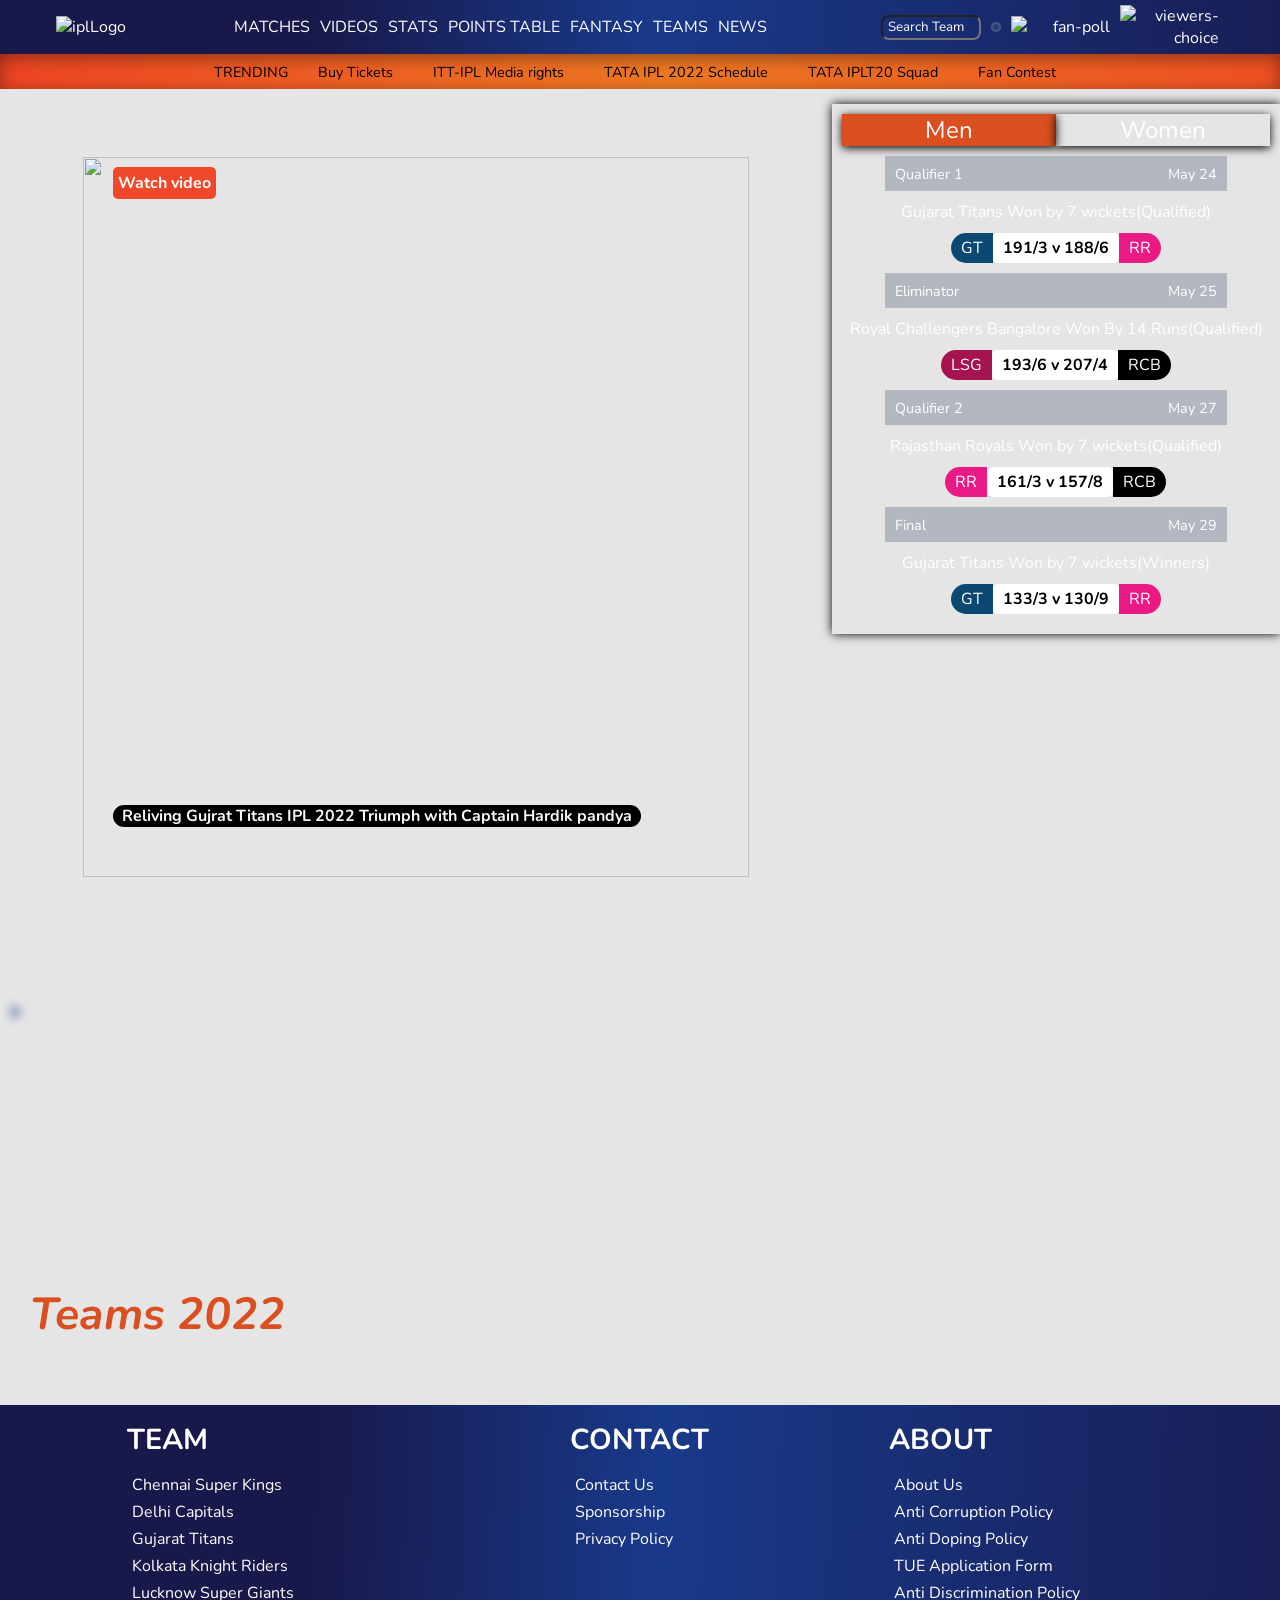
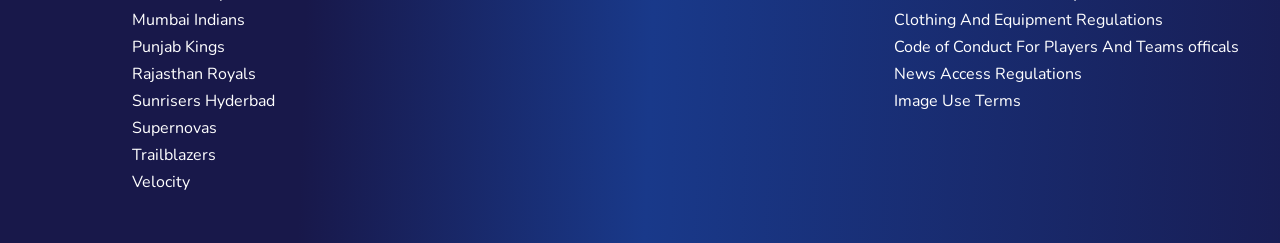
==== commit 8be30eaf: "Add files via upload" ====
--- a/views/index.html
+++ b/views/index.html
@@ -143,6 +143,7 @@
     padding: 5px;
     border-radius: 5px;
     margin: 0px 5px;
+    font-size: clamp(0.8rem,1rem,1.1rem);
 }
 
 
@@ -196,7 +197,7 @@
 }
  .imgdisc{
     color:rgb(250, 245, 245);
-    font-size: clamp(1rem,1.2rem,1.4rem);
+    font-size: clamp(0.8rem,1rem,1.2rem);
     position: absolute;
     font-weight: bold;
     bottom: 50px;
@@ -226,8 +227,9 @@
     margin: 110px 30px 50px 30px;
     font-style: italic;
 }
-
-}
+}
+
+
 .fa-address-card{
     height: 30px;
     width: 30px;
@@ -574,32 +576,6 @@
     height: fit-content;
 }
 
-@media screen and (max-width:550px) {
-    .playersec{
-        display: flex;
-        justify-content: center;
-        align-items:flex-start;
-        flex-direction: column;
-        margin: 0;
-    }
-    .playerImg{
-        text-align: center;
-    }
-    .playerImg img{
-        text-align: center;
-        padding: 0;
-    }
-    .iplsquaddiv{
-        margin: 50px 20px 30px 20px;
-    }
-    .iplsquad{
-        font-size: 3rem;
-    }
-    #viewerImg{
-        display: none;
-    }
-}
-
 
 .playerImg{
     width: 80%;
@@ -701,7 +677,7 @@
 }
 
 .Team22{
-position: relative;
+    position: relative;
 color: #DA4E20;
 margin: 70px 30px;
 font-style: italic
@@ -783,7 +759,7 @@
     border-top-right-radius: 20px;
     border-bottom-right-radius: 20px;
     transition: all 0.5s ease-in-out;
-
+    
 }
 
 .finalScore:hover .fsright,.finalScore:hover  .fsleft{
@@ -824,6 +800,58 @@
     padding: 10px;
 }
 
+
+@media screen and (max-width:550px) {
+    .playersec{
+        display: flex;
+        justify-content: center;
+        align-items:flex-start;
+        flex-direction: column;
+        margin: 0;
+    }
+    .playerImg{
+        text-align: center;
+    }
+    .playerImg img{
+        text-align: center;
+        padding: 0;
+    }
+    .iplsquaddiv{
+        margin: 50px 20px 30px 20px;
+    }
+    .iplsquad{
+        font-size: 3rem;
+    }
+    #viewerImg{
+        display: none;
+    }
+    #slideimg{
+        height: 40vh;
+    }
+    .imgdisc{
+        font-size: 0.8rem;
+        position: absolute;
+        bottom: 1rem;
+        right: 1rem;
+        left: 1rem;
+    }
+    .fscenter,.finalScore div{
+        font-size: 0.8rem;
+    }
+    
+
+    .tickets{
+        margin:20px 0px;
+        height: fit-content;
+    }
+    footer div ul h1,footer div ul li{
+        font-size: 0.8rem;
+    }
+    #fanPollimg{
+        display: none;
+    }
+    
+}
         </style>
   
   
@@ -849,9 +877,9 @@
                 </div>
     
                 <div id="rightnav">
-                    <input type="text" placeholder="Search Player By Team">
-                    <i id="addplayer" class="fa-solid fa-user-plus"></i>
-                    <img src="https://www.iplt20.com/assets/images/fan-poll.svg" alt="fan-poll">
+                    <input type="text" placeholder="Search Team">
+                    <i id="addplayer" class="fa-solid fa-user-plus"> </i>
+                    <img id="fanPollimg" src="https://www.iplt20.com/assets/images/fan-poll.svg" alt="fan-poll">
                     <img id="viewerImg" src="https://www.iplt20.com/assets/images/viewers-choice.svg" alt="viewers-choice">
                 </div>
             </nav>
@@ -1064,6 +1092,11 @@
 const teams22 = document.querySelector('.Team22')
 const playerdesform = document.getElementById('playerdes')
 const AddplayCode = document.getElementById('AddplayCode')
+let fetchhelp = window.location.href.split('/')
+let getFetch1 = fetchhelp[0]+"//"+fetchhelp[1]+fetchhelp[2]+"/"
+console.log(getFetch1)
+let getFetch =  getFetch1 || "http://localhost:8080/"
+
 let count = 0;
 
 let imgArr = ['https://cf-images.eu-west-1.prod.boltdns.net/v1/static/3588749423001/13d385bb-5454-4528-81f5-ad7db9e4a389/91409203-c739-46c2-875b-25b1a0f58b03/1280x720/match/image.jpg',
@@ -1109,7 +1142,7 @@
     if( AddplayerCode == 345235 ){
         done(playname, playteam, playrole,playdes);
     }else{
-        alert('Please enter right AdplayerCode')
+        alert('Please enter correct AdplayerCode')
     }
     console.log(playteam);
     alert("Player Updated Please Check Team");
@@ -1117,6 +1150,8 @@
     playrole = "";
     playteam = "";
     playdes = ""
+    formContainer.style.display = "none";
+
   });
 
 
@@ -1126,11 +1161,13 @@
     const playerName = formname.value;
     deletePlayer(playteam,playerName);
     alert("Player Deleted Please Check Team");
+    formContainer.style.display = "none";
   });
   
 
   addplayer.addEventListener("click", () => {
     formContainer.style.display = "block";
+    alert('Please fill below form')
     console.log('clicked')
   });
 
@@ -1167,10 +1204,11 @@
 let fakedes = " (DESCRIPTION WAS LESS THEN 50)  Lorem ipsum dolor sit amet consectetur adipisicing elit. Aspernatur, assumenda. In aliquam deserunt unde, dicta esse libero cum consequuntur eum, natus consectetur enim, quas assumenda fuga exercitationem nihil dolorem. Praesentium dolore doloremque quod error eligendi. Repudiandae impedit, magni molestiae quia sint ea fugit, odit dolore similique placeat accusantium deserunt voluptatibus beatae tempore quod? Inventore, neque incidunt necessitatibus totam culpa optio. Mollitia aliquam, cupiditate at quaerat ducimus non neque commodi accusantium minima atque, nisi tempora, tempore quam repellendus maiores! Beatae minima veniam optio facere nam nemo, maxime expedita temporibus eligendi assumenda perferendis officia accusamus sint dicta provident explicabo? Iste, eveniet corporis."
 
 function addplayerPost(link,name,role,des){
+    
     if(des.length < 50){
         des = fakedes
     }
-    fetch(`http://localhost:8080/addPlayer/${link}`, {
+    fetch(`${getFetch}addPlayer/${link}`, {
      method: "POST",
      body: JSON.stringify({
     img: "https://www.nicepng.com/png/full/244-2442998_cricket-batsman-vector-png-cricket-png.png",
@@ -1205,7 +1243,7 @@
         search(5);
       } else if (/^m/i.test(comp)) {
         search(6);
-      } else if (/^p/i.test(comp)) {
+    } else if (/^p/i.test(comp)) {
         search(7);
       } else if (/^rr/i.test(comp)) {
         search(8);
@@ -1248,18 +1286,13 @@
   } else {
     alert("Please write complete name.");
   }
-  console.log(`http://localhost:8080/Player${link+1}/${name}`)
-   
-  fetch(`http://localhost:8080/Player${link+1}/${name}`,{
+
+  fetch(`${getFetch}Player${link+1}/${name}`,{
   method:'DELETE',
   headers: {
   'Content-Type':'application/json',
-  },
-//   body: JSON.stringify(Your_additional_data_info)
+  }
 })
-
-
-    
 }
 
 
@@ -1274,8 +1307,8 @@
   </div>`
 
   Promise.all([
-	fetch(`http://localhost:8080/getTeams/${link}`),
-	fetch(`http://localhost:8080/players${link}`)
+	fetch(`${getFetch}getTeams/${link}`),
+	fetch(`${getFetch}players${link}`)
 ]).then(function (responses) {
 	return Promise.all(responses.map(function (response) {
 		return response.json();
@@ -1314,7 +1347,7 @@
 }
 
 
-fetch('http://localhost:8080/getTeams')
+fetch(`${getFetch}getTeams`)
 .then((Response) => Response.json())
 .then((data)=>{
     appendCard(data)
@@ -1341,7 +1374,5 @@
 </script>
 
 
-
-</script>
 </body>
 </html>
